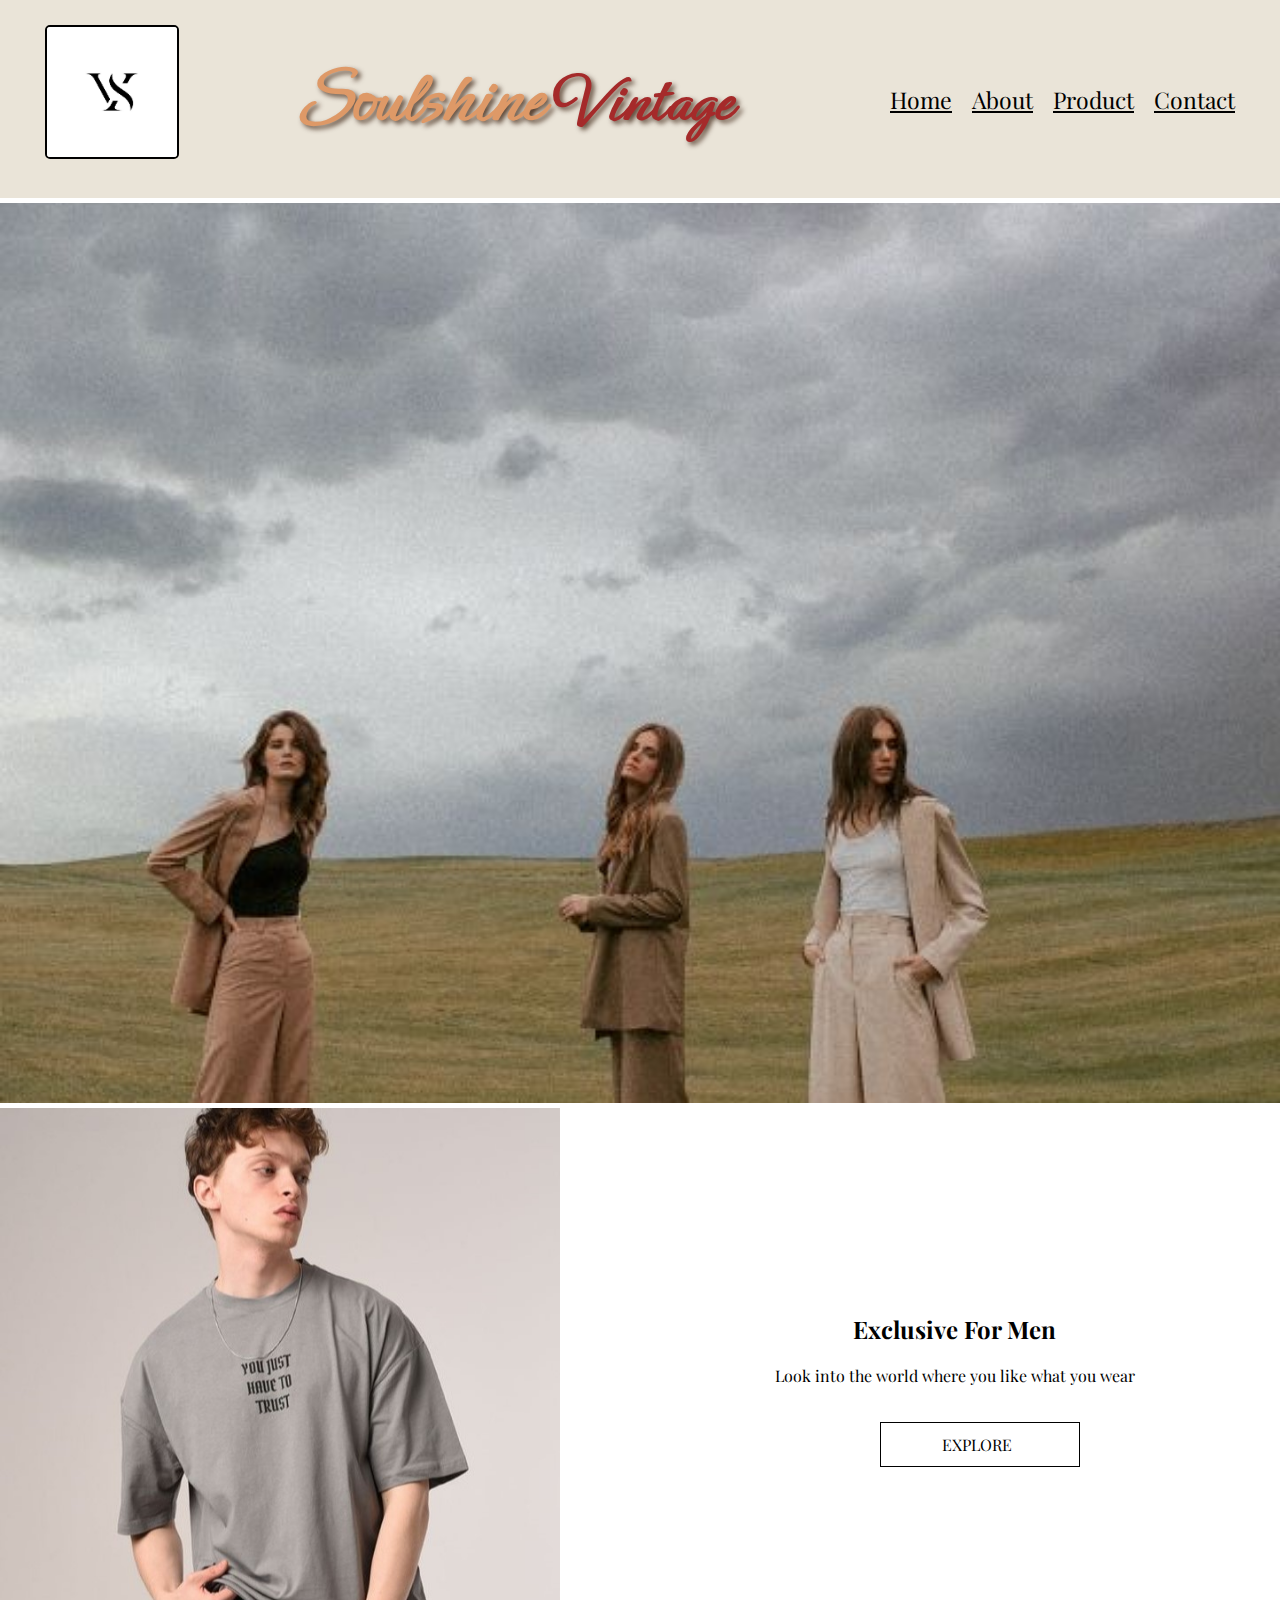
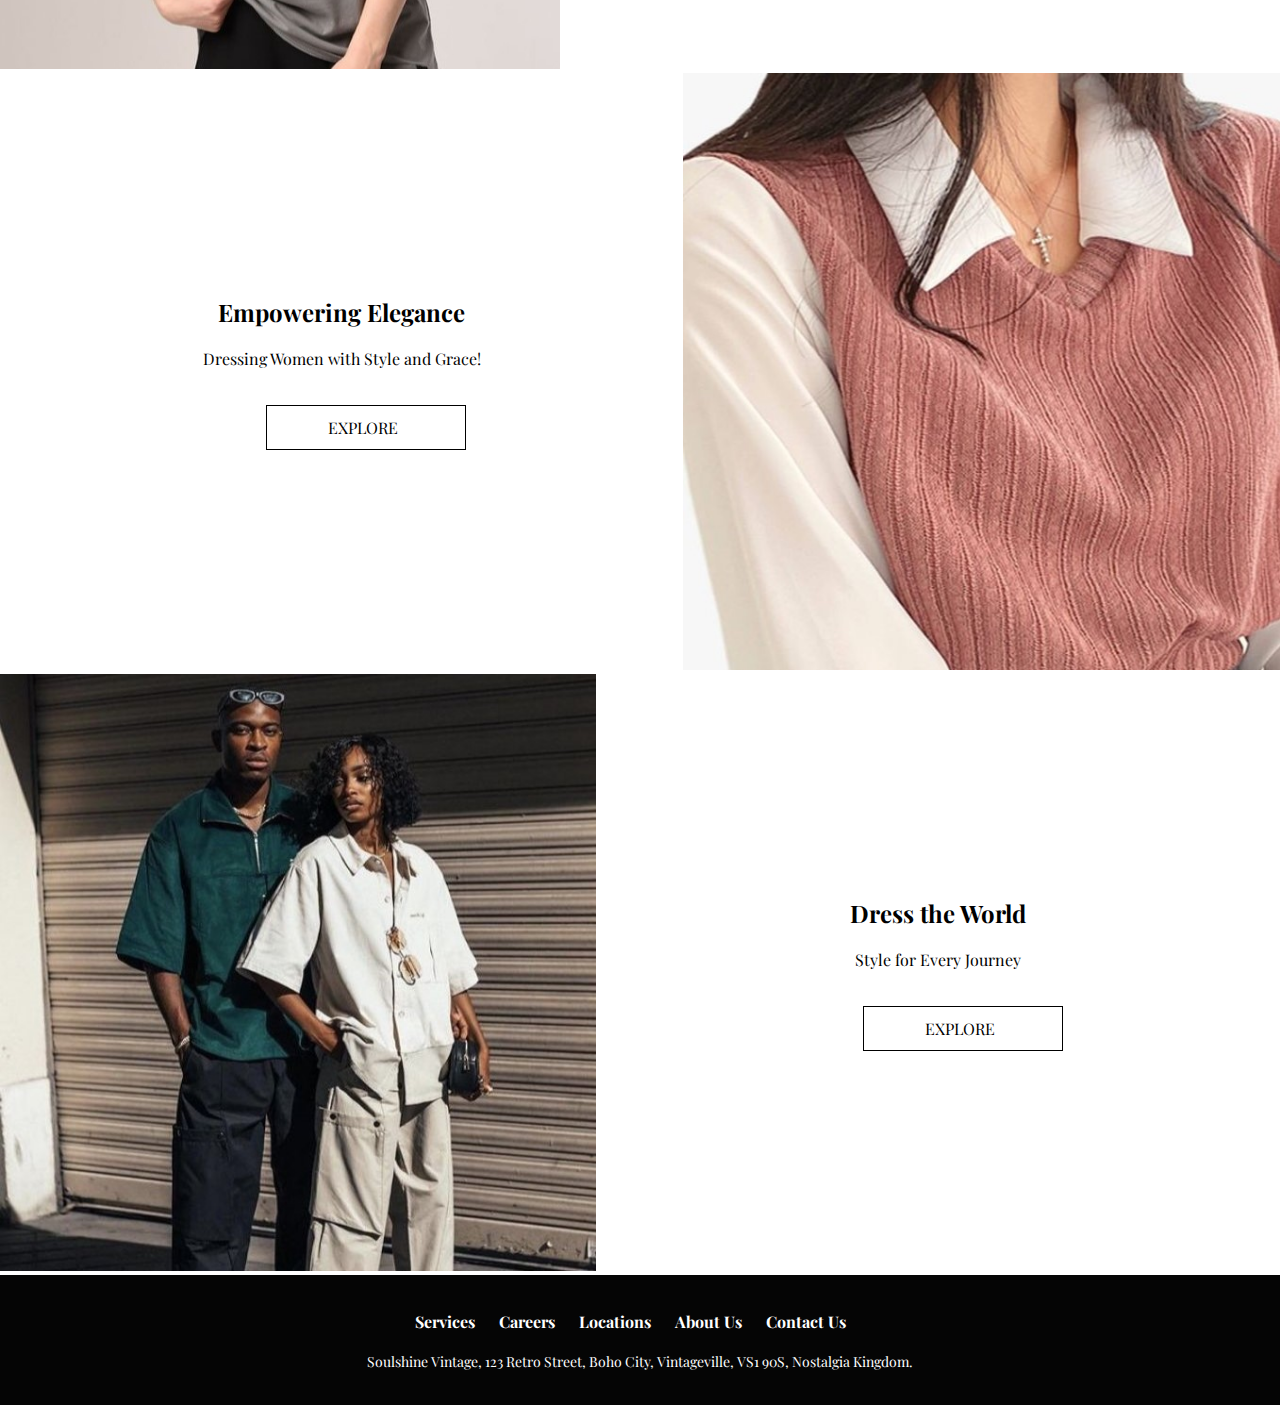
==== Project/index.html @ 16f019e5 "Add files via upload" ====
<!DOCTYPE html>
<html lang="en">

<head>
    <meta charset="utf-8">
    <meta name="viewport" content="width=device-width, initial-scale=1">
    <title>Project Home</title>
    <meta name="description" content="Lets sell something">
    <meta name="robots" content="noindex, nofollow">
    <link rel="preconnect" href="https://fonts.googleapis.com">
    <link rel="preconnect" href="https://fonts.gstatic.com" crossorigin>
    <link href="https://fonts.googleapis.com/css2?family=Dancing+Script:wght@500;700&family=Dhurjati&family=Ephesis&family=Playfair+Display:wght@600;700;800;900&display=swap" rel="stylesheet">
    <link rel="stylesheet" href="./css/style.css">
</head>

<body>
    <header>
        <div class="logo">
            <img src="./img/logo.jpeg" alt="Company Logo">
        </div>
        <div class="name">
            <h1><span class="first">Soulshine</span><span class="second"> Vintage</span></h1>
        </div>
        <nav>
            <ul>
                <li><a href="index.html">Home</a></li>
                <li><a href="about.html">About</a></li>
                <li><a href="product.html">Product</a></li>
                <li><a href="contact.html">Contact</a></li>
            </ul>
        </nav>
        
    </header>

    <main>
        <section class="video-masthead">
            <h1>Top Apparels</h1>
            <video id="background-video" autoplay loop muted poster="./img/vid.jpeg">
              <source src="./img/fashion.mp4" type="video/mp4">
            </video>  
        </section>
        <section class="one">
            <div class="image-container">
                <img src="./img/one.jpeg" alt="Image 1">
            </div>
            <div class="text-container">
                <h2>Exclusive For Men</h2>
                <p>Look into the world where you like what you wear</p>
                <div class="btn-container-1">
                    <a href="product.html" class="btn btn-1">
                      <svg>
                        <rect x="0" y="0" fill="none" width="100%" height="100%"/>
                      </svg>
                      Explore
                    </a>
                  </div>
            </div>
        </section>
        <section class="one">
            <div class="text-container">
                <h2>Empowering Elegance</h2>
                <p>Dressing Women with Style and Grace!</p>
                <div class="btn-container-1">
                    <a href="product.html" class="btn btn-1">
                      <svg>
                        <rect x="0" y="0" fill="none" width="100%" height="100%"/>
                      </svg>
                      Explore
                    </a>
                  </div>
            </div>
            <div class="image-container">
                <img src="./img/two.jpeg" alt="Image 2">
            </div>
        </section>
        <section class="one">
            <div class="image-container">
                <img src="./img/three.jpeg" alt="Image 3">
            </div>
            <div class="text-container">
                <h2>Dress the World</h2>
                <p>Style for Every Journey</p>
                <div class="btn-container-1">
                    <a href="product.html" class="btn btn-1">
                      <svg>
                        <rect x="0" y="0" fill="none" width="100%" height="100%"/>
                      </svg>
                      Explore
                    </a>
                  </div>
            </div>
        </section>
    </main>

    <footer>
        <div class="company-info">
        <ul>
            <li><a href="index.html" target="_self">Services</a></li>
            <li><a href="index.html" target="_self">Careers</a></li>
            <li><a href="index.html" target="_self">Locations</a></li>
            <li><a href="about.html" target="_self">About Us</a></li>
            <li><a href="contact.html" target="_self">Contact Us</a></li>
        </ul>
        
            <p>Soulshine Vintage, 123 Retro Street, Boho City, Vintageville, VS1 90S, Nostalgia Kingdom.</p>
        </div>
    </footer>
</body>

</html>
---- Project/css/style.css ----
/* General Styles */
body {
    font-family: 'Playfair Display', serif;
    margin: 0;
    padding: 0;
}

/* Header Styles */
header {
    
    background-color: #EAE4D8;
    color: black;
    padding: 25px;
    display: flex;
    justify-content: space-between;
    align-items: center;
}

.logo img {
    max-width: 130px;
    border: 2px solid black; 
    border-radius: 5px;
    margin-bottom: 10px;
    margin-left: 20px;
}

.name h1{
    align-items: center;
    font-family: 'Ephesis', sans-serif;
    font-weight: 900;
    text-shadow: 3px 3px 5px rgba(45, 19, 0, 0.7); 
}
.first{
    color: #DE9967;
    font-size: 80px;
}
.second{
    color: brown;
    font-size: 70px;
}
nav ul {
    list-style: none;
    display: flex;
}

nav ul li {
    margin-right: 20px;
}

nav ul li a {
    color: black;
    text-decoration: none;
    font-size: 23px;
    text-decoration: underline;
}

/* Main Section Styles */
.hero {
    text-align: center;
    padding: 100px 20px;
    background-color: #f2f2f2;
}



.btn-container-1{
    width: 5%;
    margin: auto;
    padding: 20px;
  }
  .btn-container-1 .btn{
    color: black;
    font-weight: 400;
    line-height: 45px;
    margin: auto;
    max-width: 0px;
    position: relative;
    text-decoration: none;
    text-transform: uppercase;
    width: 100%;
  }
  .btn-container-1 .btn:hover {
    text-decoration: none;
  }
  .btn-container-1 .btn-1 {
    font-weight: 100;
  }
  .btn-container-1 .btn-1 svg {
    height: 45px;
    left: -62px;
    position: absolute;
    width: 200px;
  }
  .btn-container-1 .btn-1 rect {
    fill: none;
    stroke: black;
    stroke-width: 2;
    stroke-dasharray: 422, 0;
    transition: all 0.35s linear;
  }
  .btn-container-1 .btn-1:hover {
    background: rgba(225, 51, 45, 0);
    font-weight: 900;
    letter-spacing: 1px;
  }
  .btn-container-1 .btn-1:hover rect {
    stroke-width: 5;
    stroke-dasharray: 15, 310;
    stroke-dashoffset: 48;
    transition: all 1s ease-in-out;
  }

.one {
    display: flex;
    justify-content: space-between;
    align-items: center;
    transition: transform 0.3s ease-in-out;
}
.one:hover {
    background-color: rgba(0, 0, 0, 0.5);
}


/* Text container on hover */
.one:hover .text-container {
    background-color: rgba(255, 255, 255, 0.9); /* Change background color on hover */
    padding: 20px; /* Adjust padding on hover */
    border-radius: 10px; /* Add border radius on hover */
}

.text-container {
    text-align: center;
    align-items: center;
    position: relative;
    overflow: hidden;
    width: 45%; 
    margin: 0 auto;
    padding: 70px;
}

.image-container img {
    width: 100%;
    height: auto;
    transition: transform 0.3s ease-in-out;
    margin: 0%;
}

.one:nth-child(2) .image-container {
    margin-right: 70px; /* Add a margin to shift the image to the left */
}

.video-masthead {
    position: relative;
    width: 100%;
    height: 100vh; /* Adjust this as needed for the desired height */
    overflow: hidden;
    margin-top: 5px;
    margin-bottom: 5px;
}

.video-masthead h1 {
    position: absolute;
    top: 20px; /* Adjust the top position */
    left: 50%;
    transform: translateX(-50%);
    color: #fff; /* Text color */
    z-index: 1;
    font-size: 3em; /* Adjust font size */
    text-shadow: 2px 2px 4px rgba(0, 0, 0, 0.8); /* Text shadow for visibility */
    opacity: 0; /* Initially hidden */
    transition: opacity 0.3s ease-in-out; /* Smooth transition */
    background-color: rgba(0, 0, 0, 0.5); /* Translucent black background */
    padding: 10px 20px; /* Adjust padding as needed */
}

.video-masthead:hover h1 {
    opacity: 1; /* Show the h1 on hover */
}

#background-video {
    width: 100%;
    height: 100%;
    object-fit: cover;
}
/* Footer Styles */
/* Style for footer */
footer {
    background-color: #050505;
    padding: 20px;
}

/* Style for company info */
.company-info {
    text-align: center;
}

.company-info ul {
    list-style: none;
    padding: 0;
}

.company-info ul li {
    display: inline;
    margin-right: 20px;
}

.company-info ul li a {
    text-decoration: none;
    color: #fff;
    font-weight: bold;
}

.company-info p {
    margin-top: 20px;
    color: #fff;
    font-size: 14px;
}
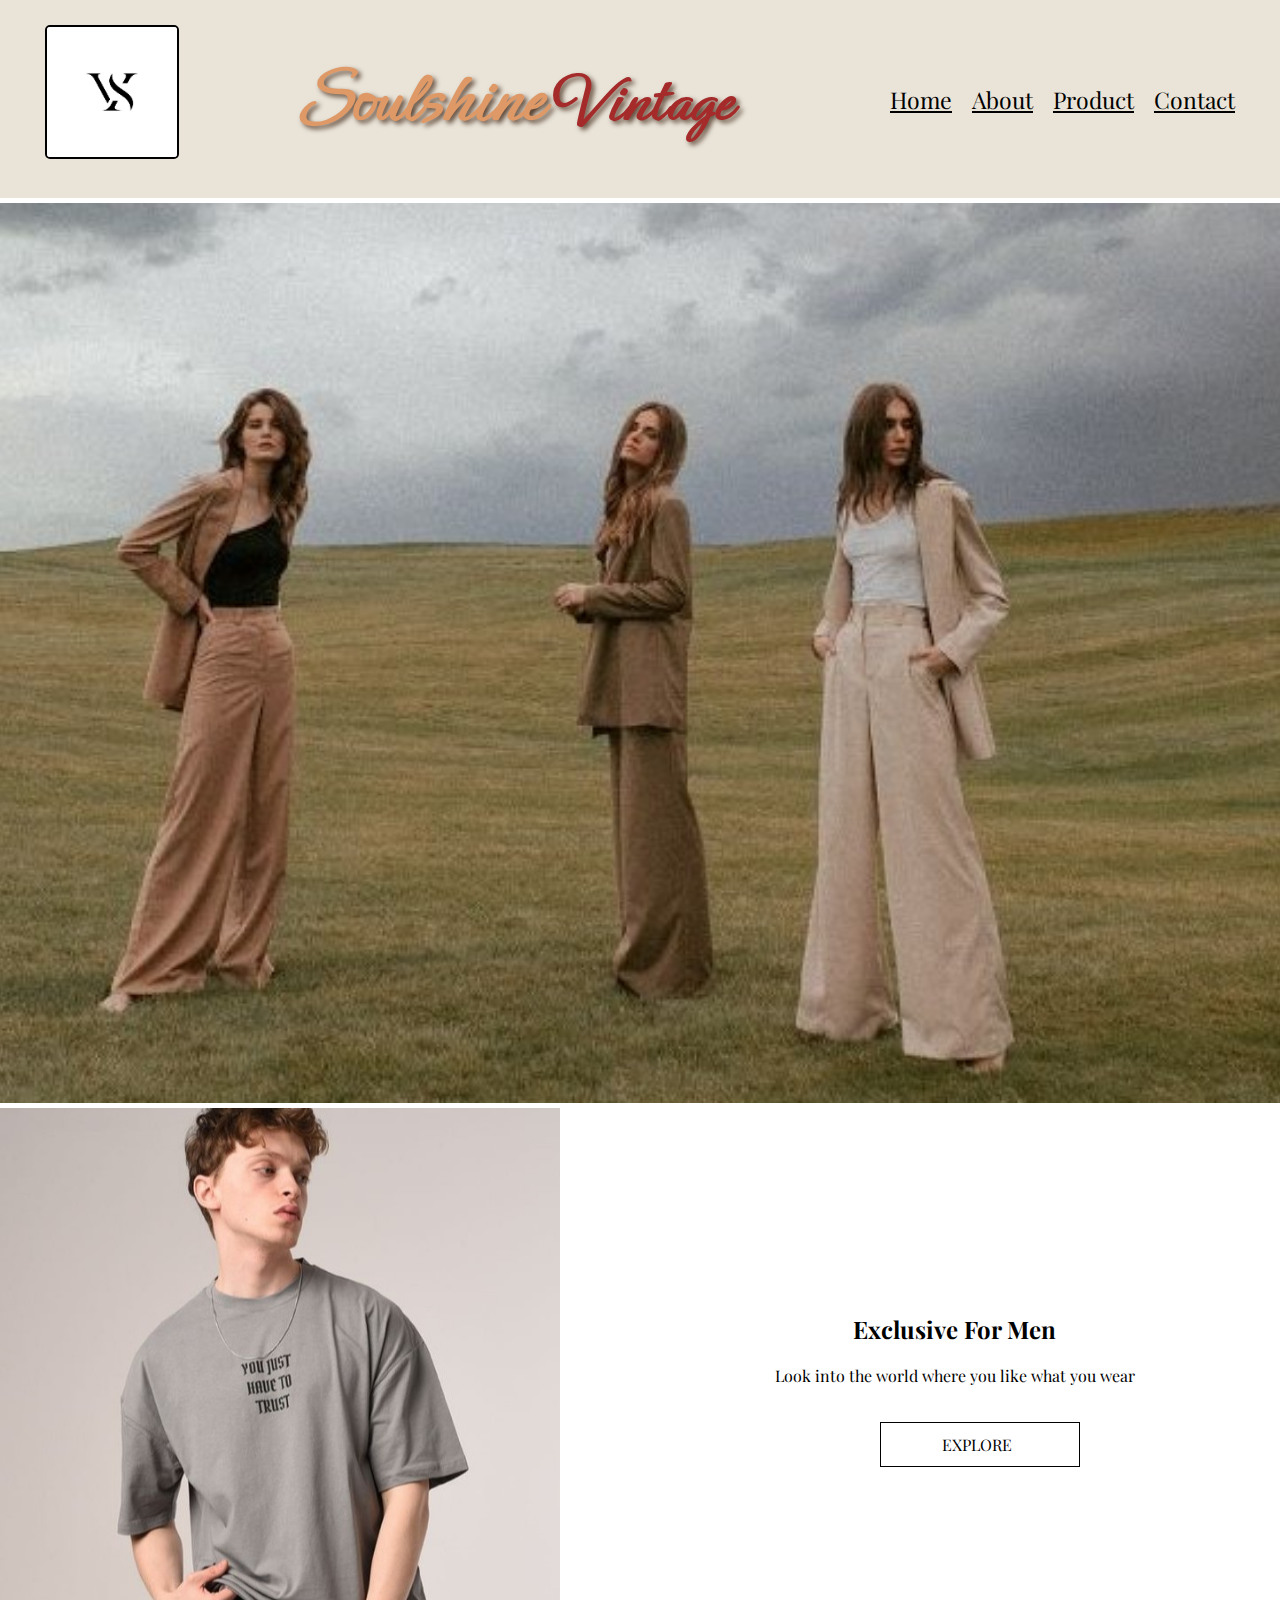
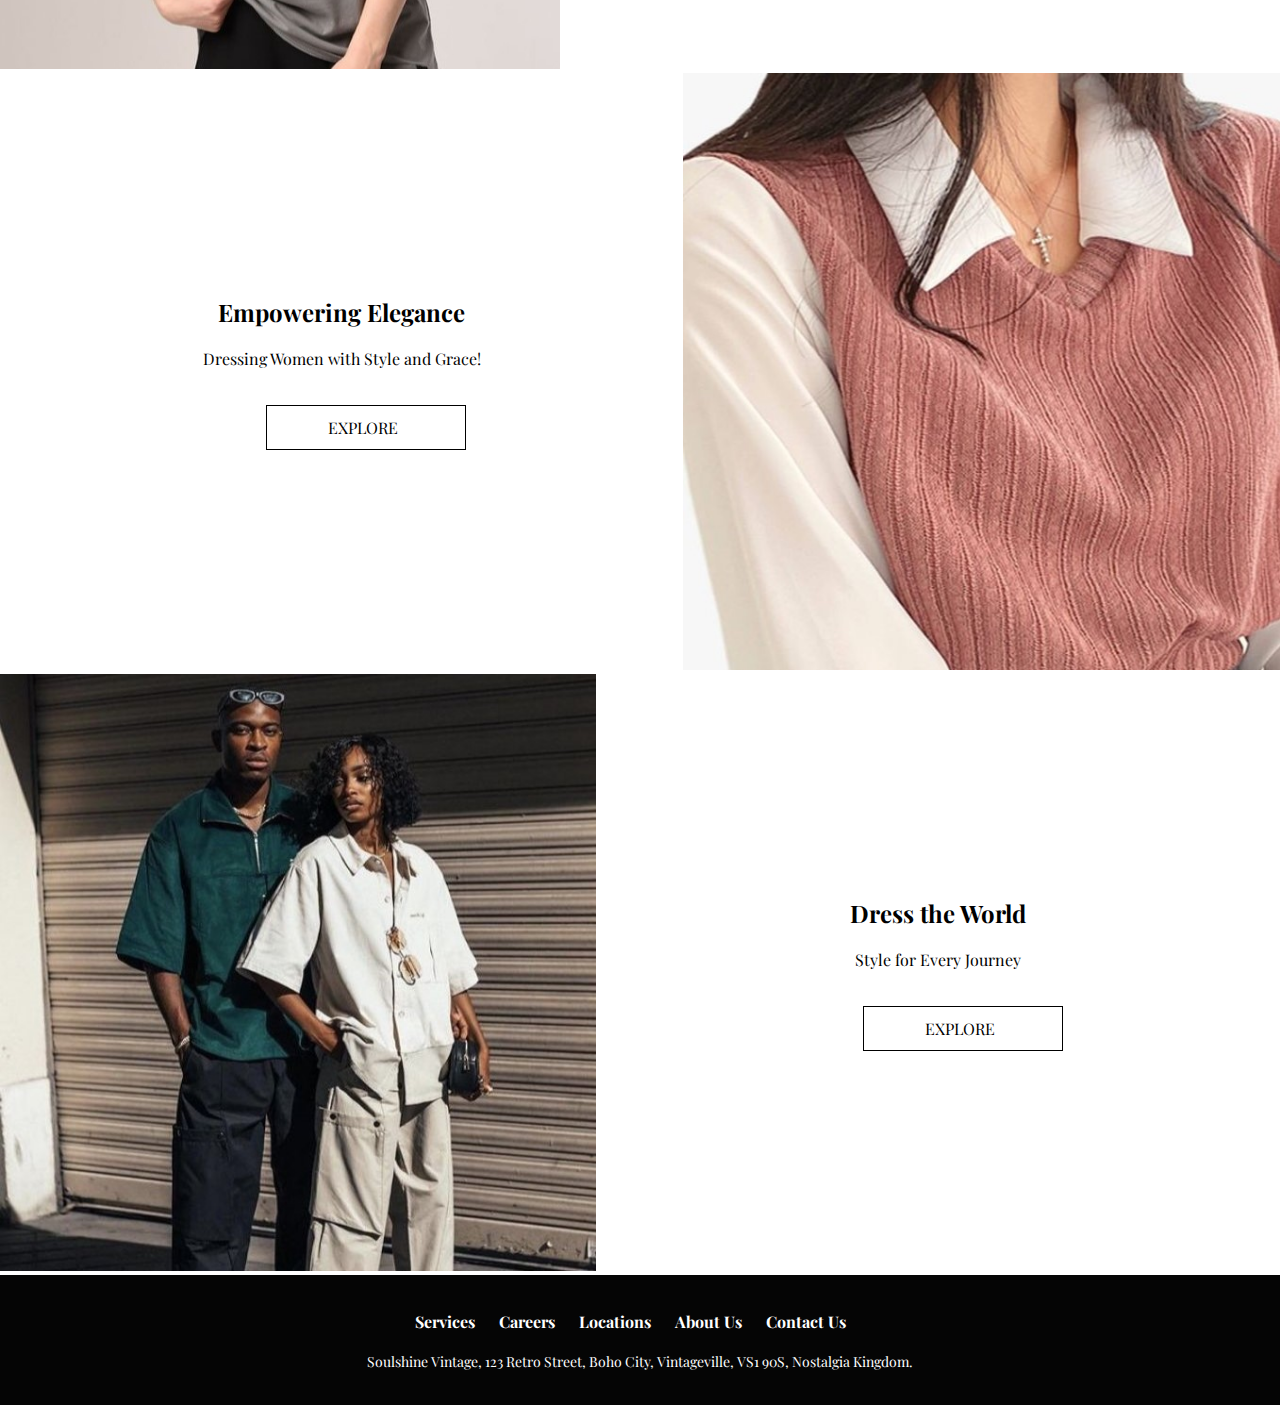
==== commit 32796ffa: "Add files via upload" ====
--- a/Project/index.html
+++ b/Project/index.html
@@ -1,7 +1,6 @@
 <!DOCTYPE html>
 <html lang="en">
-
-<head>
+  <head>
     <meta charset="utf-8">
     <meta name="viewport" content="width=device-width, initial-scale=1">
     <title>Project Home</title>
@@ -9,102 +8,109 @@
     <meta name="robots" content="noindex, nofollow">
     <link rel="preconnect" href="https://fonts.googleapis.com">
     <link rel="preconnect" href="https://fonts.gstatic.com" crossorigin>
-    <link href="https://fonts.googleapis.com/css2?family=Dancing+Script:wght@500;700&family=Dhurjati&family=Ephesis&family=Playfair+Display:wght@600;700;800;900&display=swap" rel="stylesheet">
+    <link
+      href="https://fonts.googleapis.com/css2?family=Dancing+Script:wght@500;700&family=Dhurjati&family=Ephesis&family=Playfair+Display:wght@600;700;800;900&display=swap"
+      rel="stylesheet">
     <link rel="stylesheet" href="./css/style.css">
-</head>
+  </head>
 
-<body>
+  <body>
     <header>
-        <div class="logo">
-            <img src="./img/logo.jpeg" alt="Company Logo">
-        </div>
-        <div class="name">
-            <h1><span class="first">Soulshine</span><span class="second"> Vintage</span></h1>
-        </div>
-        <nav>
-            <ul>
-                <li><a href="index.html">Home</a></li>
-                <li><a href="about.html">About</a></li>
-                <li><a href="product.html">Product</a></li>
-                <li><a href="contact.html">Contact</a></li>
-            </ul>
-        </nav>
-        
+      <div class="logo">
+        <img src="./img/logo.jpeg" alt="Company Logo">
+      </div>
+      <div class="name">
+        <h1>
+          <span class="first">Soulshine</span
+          ><span class="second"> Vintage</span>
+        </h1>
+      </div>
+      <nav>
+        <ul>
+          <li><a href="index.html">Home</a></li>
+          <li><a href="about.html">About</a></li>
+          <li><a href="product.html">Product</a></li>
+          <li><a href="contact.html">Contact</a></li>
+        </ul>
+      </nav>
     </header>
 
     <main>
-        <section class="video-masthead">
-            <h1>Top Apparels</h1>
-            <video id="background-video" autoplay loop muted poster="./img/vid.jpeg">
-              <source src="./img/fashion.mp4" type="video/mp4">
-            </video>  
-        </section>
-        <section class="one">
-            <div class="image-container">
-                <img src="./img/one.jpeg" alt="Image 1">
-            </div>
-            <div class="text-container">
-                <h2>Exclusive For Men</h2>
-                <p>Look into the world where you like what you wear</p>
-                <div class="btn-container-1">
-                    <a href="product.html" class="btn btn-1">
-                      <svg>
-                        <rect x="0" y="0" fill="none" width="100%" height="100%"/>
-                      </svg>
-                      Explore
-                    </a>
-                  </div>
-            </div>
-        </section>
-        <section class="one">
-            <div class="text-container">
-                <h2>Empowering Elegance</h2>
-                <p>Dressing Women with Style and Grace!</p>
-                <div class="btn-container-1">
-                    <a href="product.html" class="btn btn-1">
-                      <svg>
-                        <rect x="0" y="0" fill="none" width="100%" height="100%"/>
-                      </svg>
-                      Explore
-                    </a>
-                  </div>
-            </div>
-            <div class="image-container">
-                <img src="./img/two.jpeg" alt="Image 2">
-            </div>
-        </section>
-        <section class="one">
-            <div class="image-container">
-                <img src="./img/three.jpeg" alt="Image 3">
-            </div>
-            <div class="text-container">
-                <h2>Dress the World</h2>
-                <p>Style for Every Journey</p>
-                <div class="btn-container-1">
-                    <a href="product.html" class="btn btn-1">
-                      <svg>
-                        <rect x="0" y="0" fill="none" width="100%" height="100%"/>
-                      </svg>
-                      Explore
-                    </a>
-                  </div>
-            </div>
-        </section>
+      <section class="video-masthead">
+        <h2>Top Apparels</h2>
+        <video
+          id="background-video" autoplay loop muted poster="./img/vid.jpeg">
+          <source src="./img/fashion.mp4" type="video/mp4"> <!--The video was too big for github so here is the link to the video https://www.youtube.com/watch?v=gWbNGThO5PU&t=24s&pp=ygUadGhlIGJlc3Qgb2YgdmFsZW50aW5vIDIwMTg%3D -->
+        </video>
+      </section>
+      <section class="one">
+        <div class="image-container">
+          <img src="./img/one.jpeg" alt="Image 1">
+        </div>
+        <div class="text-container">
+          <h2>Exclusive For Men</h2>
+          <p>Look into the world where you like what you wear</p>
+          <div class="btn-container-1">
+            <a href="product.html" class="btn btn-1">
+              <svg>
+                <rect x="0" y="0" fill="none" width="100%" height="100%"  />
+              </svg>
+              Explore
+            </a>
+          </div>
+        </div>
+      </section>
+      <section class="one">
+        <div class="text-container">
+          <h2>Empowering Elegance</h2>
+          <p>Dressing Women with Style and Grace!</p>
+          <div class="btn-container-1">
+            <a href="product.html" class="btn btn-1">
+              <svg>
+                <rect x="0" y="0" fill="none" width="100%" height="100%"  />
+              </svg>
+              Explore
+            </a>
+          </div>
+        </div>
+        <div class="image-container">
+          <img src="./img/two.jpeg" alt="Image 2">
+        </div>
+      </section>
+      <section class="one">
+        <div class="image-container">
+          <img src="./img/three.jpeg" alt="Image 3">
+        </div>
+        <div class="text-container">
+          <h2>Dress the World</h2>
+          <p>Style for Every Journey</p>
+          <div class="btn-container-1">
+            <a href="product.html" class="btn btn-1">
+              <svg>
+                <rect x="0" y="0" fill="none" width="100%" height="100%"  />
+              </svg>
+              Explore
+            </a>
+          </div>
+        </div>
+      </section>
     </main>
 
     <footer>
-        <div class="company-info">
+      <div class="company-info">
         <ul>
-            <li><a href="index.html" target="_self">Services</a></li>
-            <li><a href="index.html" target="_self">Careers</a></li>
-            <li><a href="index.html" target="_self">Locations</a></li>
-            <li><a href="about.html" target="_self">About Us</a></li>
-            <li><a href="contact.html" target="_self">Contact Us</a></li>
+          <li><a href="index.html" target="_self">Services</a></li>
+          <li><a href="index.html" target="_self">Careers</a></li>
+          <li><a href="index.html" target="_self">Locations</a></li>
+          <li><a href="about.html" target="_self">About Us</a></li>
+          <li><a href="contact.html" target="_self">Contact Us</a></li>
         </ul>
-        
-            <p>Soulshine Vintage, 123 Retro Street, Boho City, Vintageville, VS1 90S, Nostalgia Kingdom.</p>
-        </div>
+
+        <p>
+          Soulshine Vintage, 123 Retro Street, Boho City, Vintageville, VS1 90S,
+          Nostalgia Kingdom.
+        </p>
+      </div>
     </footer>
-</body>
-
+  </body>
 </html>
--- a/Project/css/style.css
+++ b/Project/css/style.css
@@ -1,217 +1,210 @@
 /* General Styles */
 body {
-    font-family: 'Playfair Display', serif;
-    margin: 0;
-    padding: 0;
+  font-family: "Playfair Display", serif;
+  margin: 0;
+  padding: 0;
 }
 
 /* Header Styles */
 header {
-    
-    background-color: #EAE4D8;
-    color: black;
-    padding: 25px;
-    display: flex;
-    justify-content: space-between;
-    align-items: center;
+  background-color: #eae4d8;
+  color: black;
+  padding: 25px;
+  display: flex;
+  justify-content: space-between;
+  align-items: center;
 }
 
 .logo img {
-    max-width: 130px;
-    border: 2px solid black; 
-    border-radius: 5px;
-    margin-bottom: 10px;
-    margin-left: 20px;
-}
-
-.name h1{
-    align-items: center;
-    font-family: 'Ephesis', sans-serif;
-    font-weight: 900;
-    text-shadow: 3px 3px 5px rgba(45, 19, 0, 0.7); 
-}
-.first{
-    color: #DE9967;
-    font-size: 80px;
-}
-.second{
-    color: brown;
-    font-size: 70px;
+  max-width: 130px;
+  border: 2px solid black;
+  border-radius: 5px;
+  margin-bottom: 10px;
+  margin-left: 20px;
+}
+
+.name h1 {
+  align-items: center;
+  font-family: "Ephesis", sans-serif;
+  font-weight: 900;
+  text-shadow: 3px 3px 5px rgba(45, 19, 0, 0.7);
+}
+.first {
+  color: #de9967;
+  font-size: 80px;
+}
+.second {
+  color: brown;
+  font-size: 70px;
 }
 nav ul {
-    list-style: none;
-    display: flex;
+  list-style: none;
+  display: flex;
 }
 
 nav ul li {
-    margin-right: 20px;
+  margin-right: 20px;
 }
 
 nav ul li a {
-    color: black;
-    text-decoration: none;
-    font-size: 23px;
-    text-decoration: underline;
+  color: black;
+  text-decoration: none;
+  font-size: 23px;
+  text-decoration: underline;
 }
 
 /* Main Section Styles */
 .hero {
-    text-align: center;
-    padding: 100px 20px;
-    background-color: #f2f2f2;
-}
-
-
-
-.btn-container-1{
-    width: 5%;
-    margin: auto;
-    padding: 20px;
-  }
-  .btn-container-1 .btn{
-    color: black;
-    font-weight: 400;
-    line-height: 45px;
-    margin: auto;
-    max-width: 0px;
-    position: relative;
-    text-decoration: none;
-    text-transform: uppercase;
-    width: 100%;
-  }
-  .btn-container-1 .btn:hover {
-    text-decoration: none;
-  }
-  .btn-container-1 .btn-1 {
-    font-weight: 100;
-  }
-  .btn-container-1 .btn-1 svg {
-    height: 45px;
-    left: -62px;
-    position: absolute;
-    width: 200px;
-  }
-  .btn-container-1 .btn-1 rect {
-    fill: none;
-    stroke: black;
-    stroke-width: 2;
-    stroke-dasharray: 422, 0;
-    transition: all 0.35s linear;
-  }
-  .btn-container-1 .btn-1:hover {
-    background: rgba(225, 51, 45, 0);
-    font-weight: 900;
-    letter-spacing: 1px;
-  }
-  .btn-container-1 .btn-1:hover rect {
-    stroke-width: 5;
-    stroke-dasharray: 15, 310;
-    stroke-dashoffset: 48;
-    transition: all 1s ease-in-out;
-  }
+  text-align: center;
+  padding: 100px 20px;
+  background-color: #f2f2f2;
+}
+
+.btn-container-1 {
+  width: 5%;
+  margin: auto;
+  padding: 20px;
+}
+.btn-container-1 .btn {
+  color: black;
+  font-weight: 400;
+  line-height: 45px;
+  margin: auto;
+  max-width: 0px;
+  position: relative;
+  text-decoration: none;
+  text-transform: uppercase;
+  width: 100%;
+}
+.btn-container-1 .btn:hover {
+  text-decoration: none;
+}
+.btn-container-1 .btn-1 {
+  font-weight: 100;
+}
+.btn-container-1 .btn-1 svg {
+  height: 45px;
+  left: -62px;
+  position: absolute;
+  width: 200px;
+}
+.btn-container-1 .btn-1 rect {
+  fill: none;
+  stroke: black;
+  stroke-width: 2;
+  stroke-dasharray: 422, 0;
+  transition: all 0.35s linear;
+}
+.btn-container-1 .btn-1:hover {
+  background: rgba(225, 51, 45, 0);
+  font-weight: 900;
+  letter-spacing: 1px;
+}
+.btn-container-1 .btn-1:hover rect {
+  stroke-width: 5;
+  stroke-dasharray: 15, 310;
+  stroke-dashoffset: 48;
+  transition: all 1s ease-in-out;
+}
 
 .one {
-    display: flex;
-    justify-content: space-between;
-    align-items: center;
-    transition: transform 0.3s ease-in-out;
+  display: flex;
+  justify-content: space-between;
+  align-items: center;
+  transition: transform 0.3s ease-in-out;
 }
 .one:hover {
-    background-color: rgba(0, 0, 0, 0.5);
-}
-
-
-/* Text container on hover */
+  background-color: rgba(0, 0, 0, 0.5);
+}
+
 .one:hover .text-container {
-    background-color: rgba(255, 255, 255, 0.9); /* Change background color on hover */
-    padding: 20px; /* Adjust padding on hover */
-    border-radius: 10px; /* Add border radius on hover */
+  background-color: rgba(255, 255, 255, 0.9);
+  padding: 20px;
+  border-radius: 10px;
 }
 
 .text-container {
-    text-align: center;
-    align-items: center;
-    position: relative;
-    overflow: hidden;
-    width: 45%; 
-    margin: 0 auto;
-    padding: 70px;
+  text-align: center;
+  align-items: center;
+  position: relative;
+  overflow: hidden;
+  width: 45%;
+  margin: 0 auto;
+  padding: 70px;
 }
 
 .image-container img {
-    width: 100%;
-    height: auto;
-    transition: transform 0.3s ease-in-out;
-    margin: 0%;
+  width: 100%;
+  height: auto;
+  transition: transform 0.3s ease-in-out;
+  margin: 0%;
 }
 
 .one:nth-child(2) .image-container {
-    margin-right: 70px; /* Add a margin to shift the image to the left */
+  margin-right: 70px;
 }
 
 .video-masthead {
-    position: relative;
-    width: 100%;
-    height: 100vh; /* Adjust this as needed for the desired height */
-    overflow: hidden;
-    margin-top: 5px;
-    margin-bottom: 5px;
-}
-
-.video-masthead h1 {
-    position: absolute;
-    top: 20px; /* Adjust the top position */
-    left: 50%;
-    transform: translateX(-50%);
-    color: #fff; /* Text color */
-    z-index: 1;
-    font-size: 3em; /* Adjust font size */
-    text-shadow: 2px 2px 4px rgba(0, 0, 0, 0.8); /* Text shadow for visibility */
-    opacity: 0; /* Initially hidden */
-    transition: opacity 0.3s ease-in-out; /* Smooth transition */
-    background-color: rgba(0, 0, 0, 0.5); /* Translucent black background */
-    padding: 10px 20px; /* Adjust padding as needed */
-}
-
-.video-masthead:hover h1 {
-    opacity: 1; /* Show the h1 on hover */
+  position: relative;
+  width: 100%;
+  height: 100vh;
+  overflow: hidden;
+  margin-top: 5px;
+  margin-bottom: 5px;
+}
+
+.video-masthead h2 {
+  position: absolute;
+  top: 20px;
+  left: 50%;
+  transform: translateX(-50%);
+  color: #fff;
+  z-index: 1;
+  font-size: 3em;
+  text-shadow: 2px 2px 4px rgba(0, 0, 0, 0.8);
+  opacity: 0;
+  transition: opacity 0.3s ease-in-out;
+  background-color: rgba(0, 0, 0, 0.5);
+  padding: 10px 20px;
+}
+.video-masthead:hover h2 {
+  opacity: 1;
 }
 
 #background-video {
-    width: 100%;
-    height: 100%;
-    object-fit: cover;
-}
+  width: 100%;
+  height: 100%;
+  object-fit: cover;
+}
+
 /* Footer Styles */
-/* Style for footer */
 footer {
-    background-color: #050505;
-    padding: 20px;
-}
-
-/* Style for company info */
+  background-color: #050505;
+  padding: 20px;
+}
+
 .company-info {
-    text-align: center;
+  text-align: center;
 }
 
 .company-info ul {
-    list-style: none;
-    padding: 0;
+  list-style: none;
+  padding: 0;
 }
 
 .company-info ul li {
-    display: inline;
-    margin-right: 20px;
+  display: inline;
+  margin-right: 20px;
 }
 
 .company-info ul li a {
-    text-decoration: none;
-    color: #fff;
-    font-weight: bold;
+  text-decoration: none;
+  color: #fff;
+  font-weight: bold;
 }
 
 .company-info p {
-    margin-top: 20px;
-    color: #fff;
-    font-size: 14px;
-}+  margin-top: 20px;
+  color: #fff;
+  font-size: 14px;
+}
